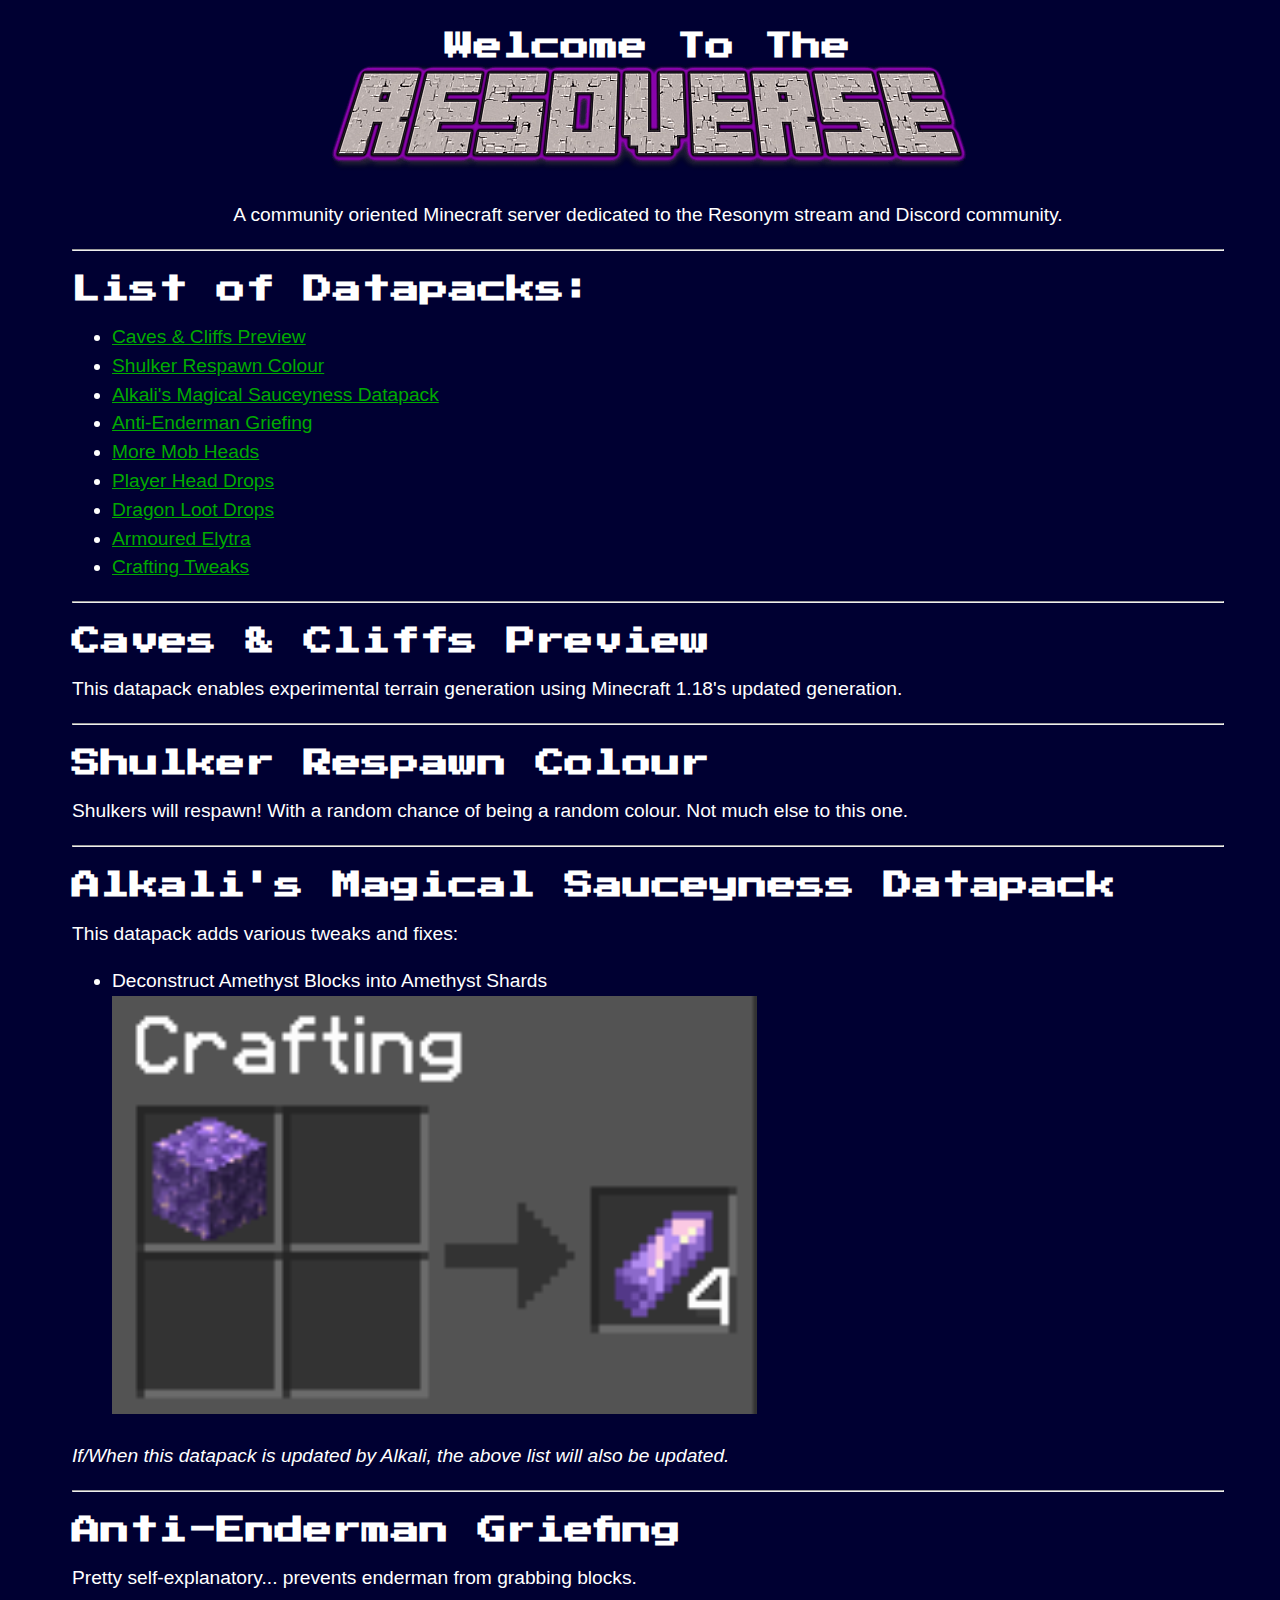
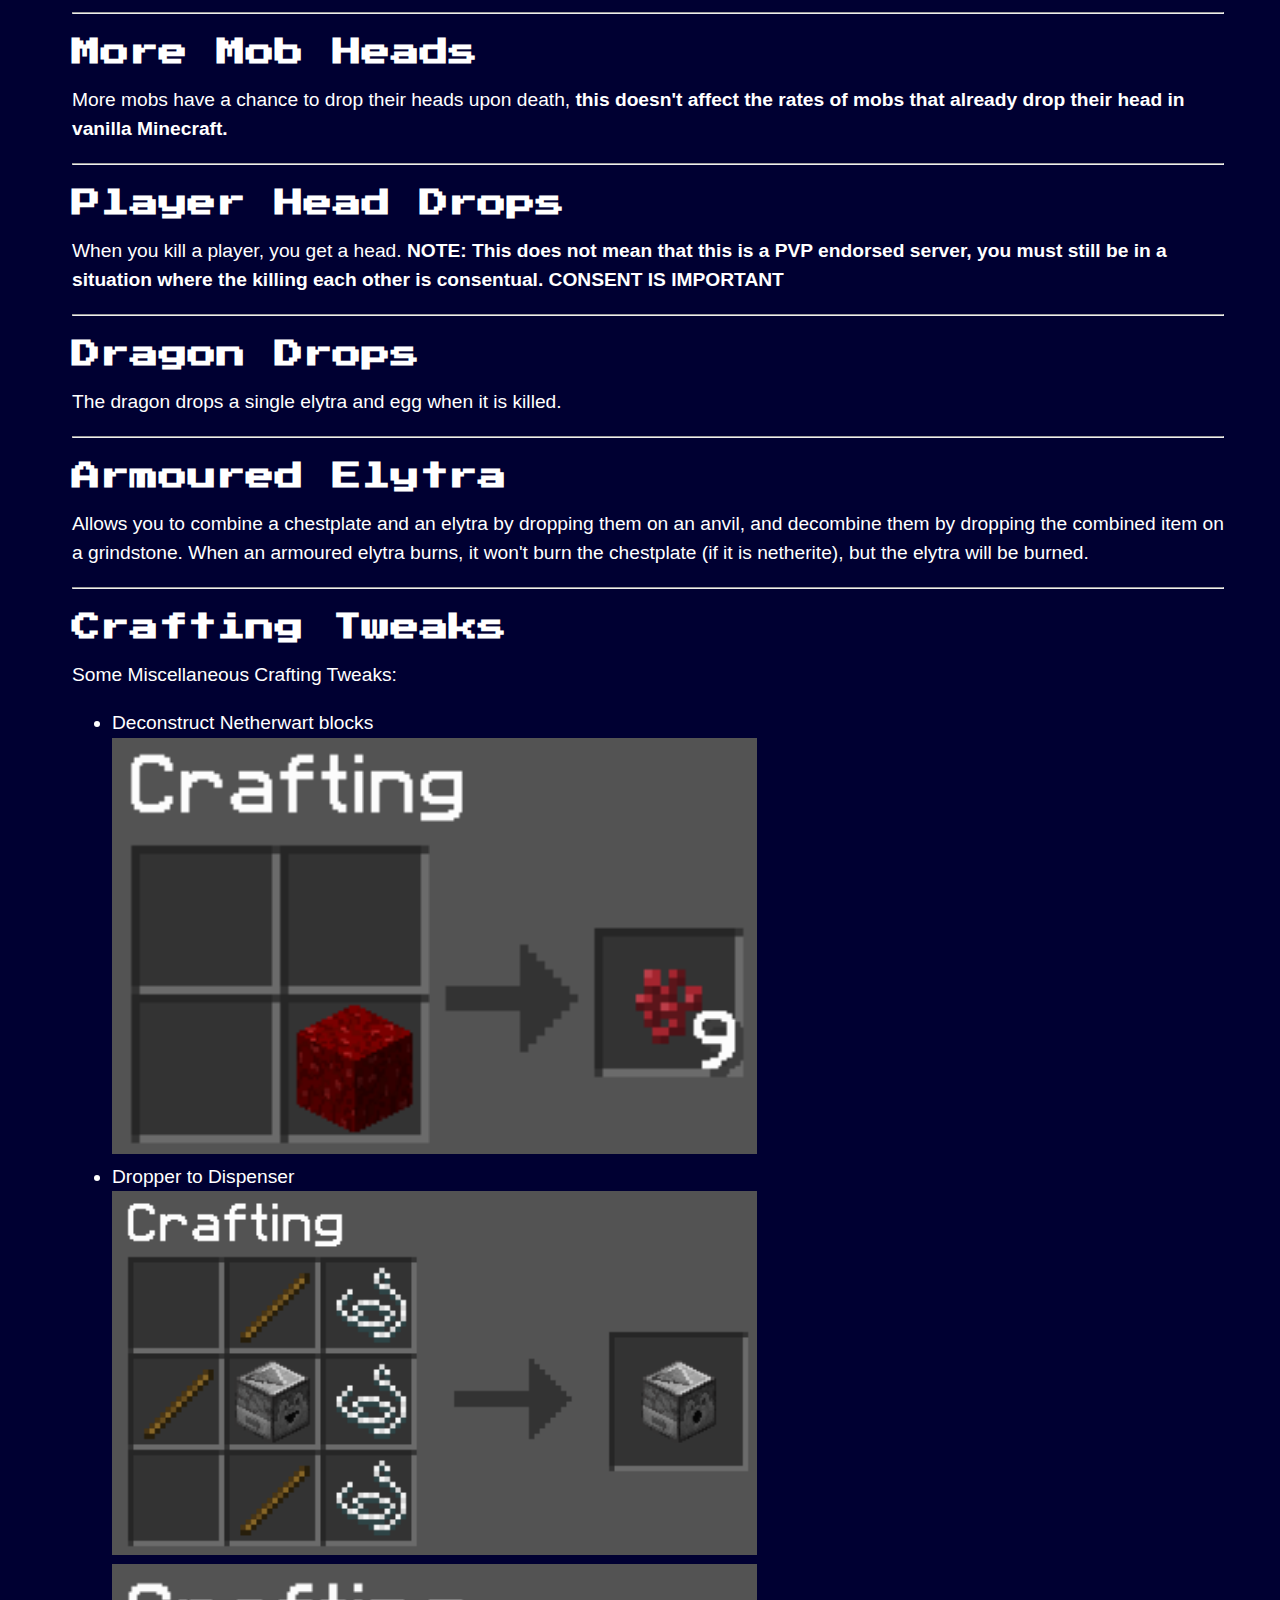
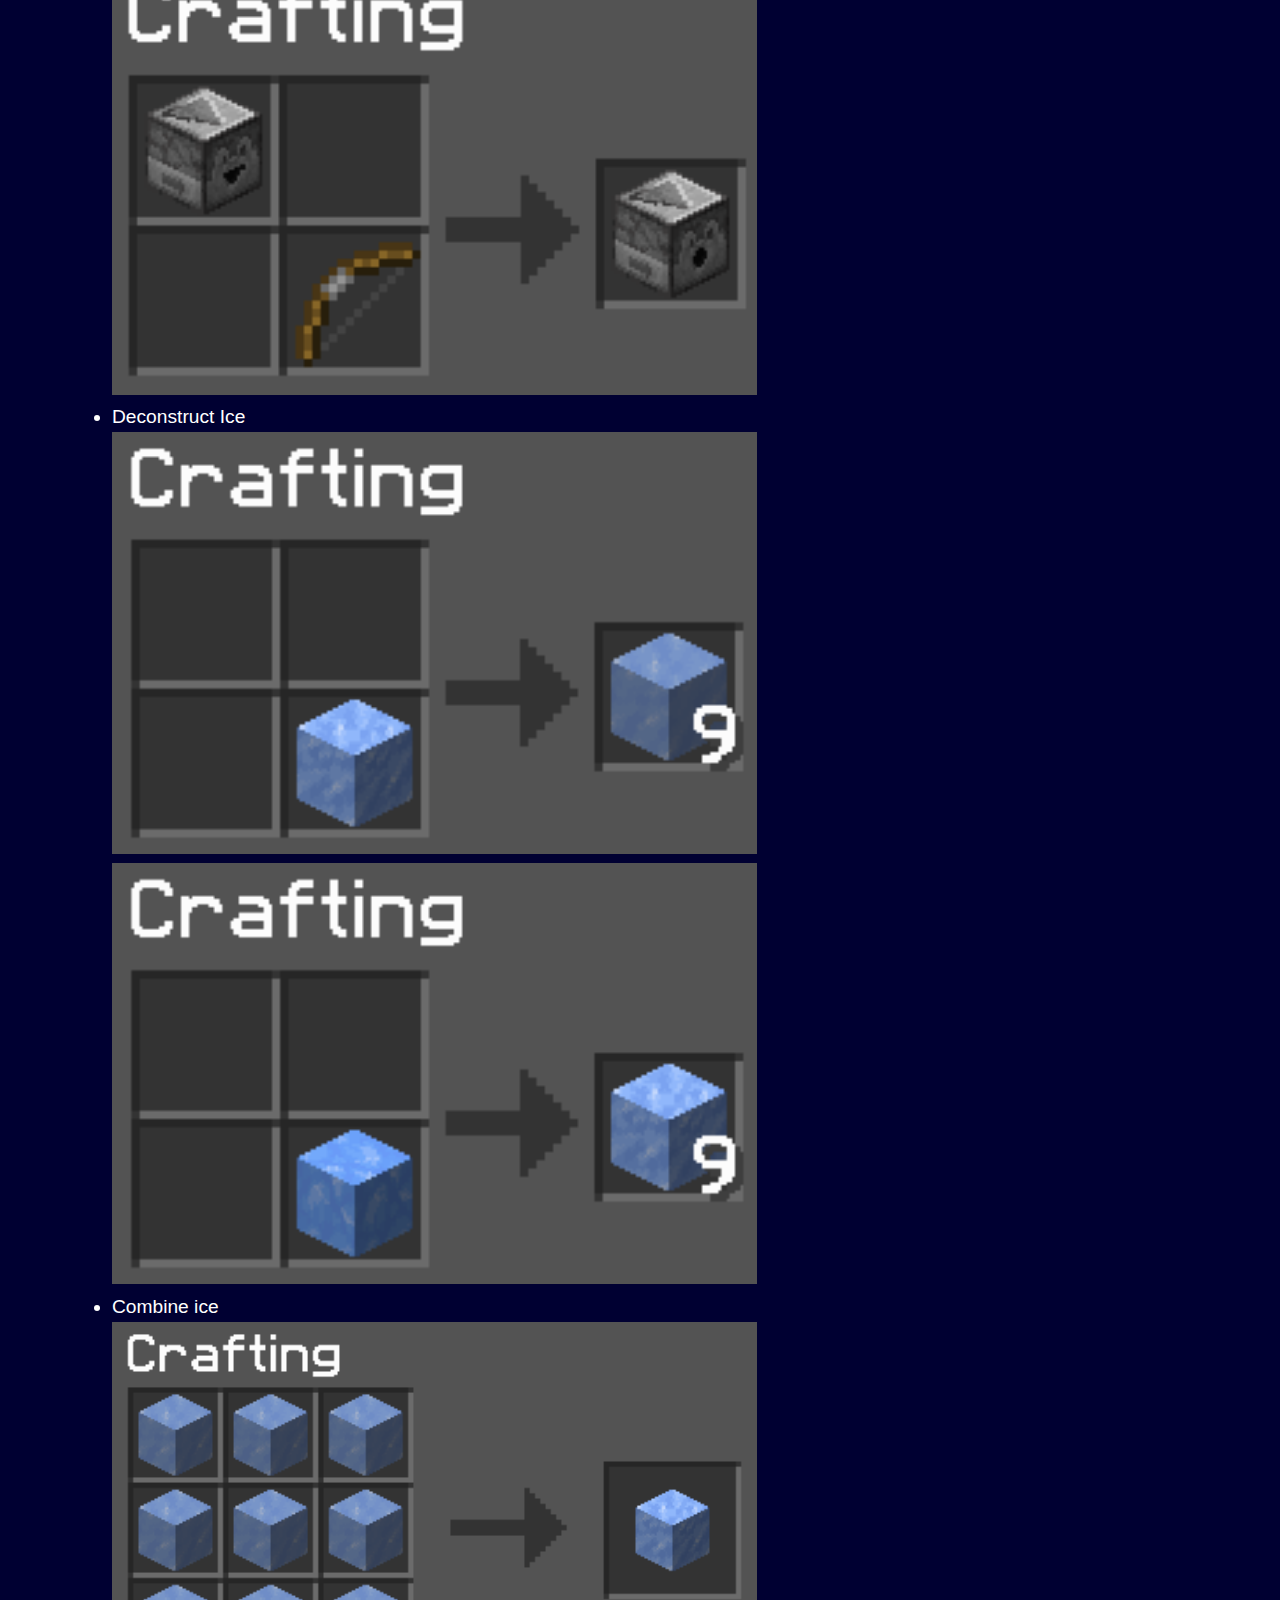
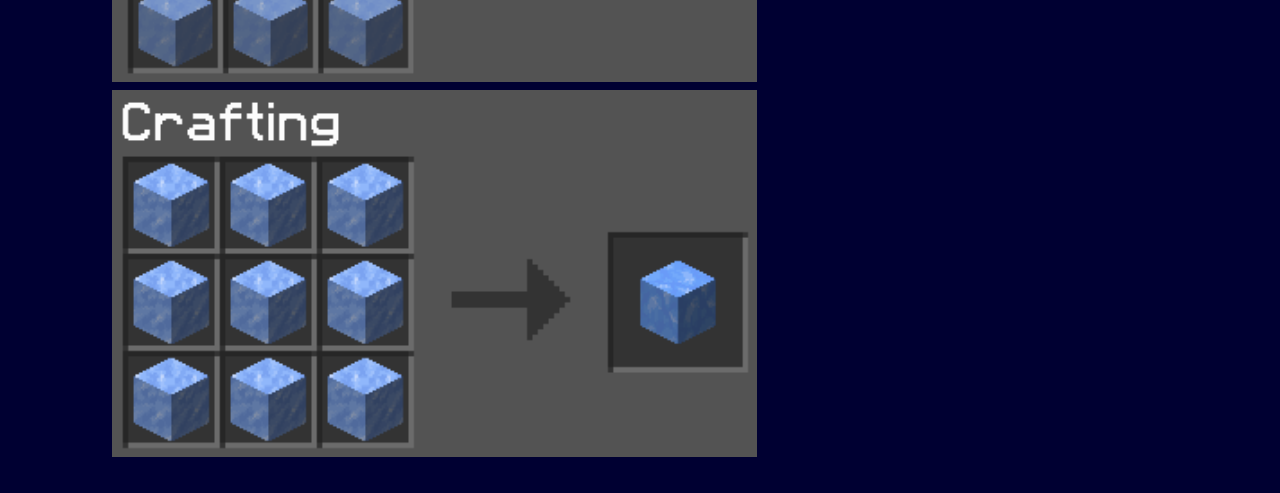
==== datapacks/index.html @ 3f2acc71 "Add datapack images and guide" ====
<!DOCTYPE html>
<html lang="en">
<head>
	<meta charset="UTF-8">
	<meta http-equiv="X-UA-Compatible" content="IE=edge">
	<meta name="viewport" content="width=device-width, initial-scale=1.0">
	<title>Resoverse Minecraft Server</title>
	<link rel="stylesheet" href="../style.css">
</head>
<body>
	<div id="app" class="content">
		<h2 class="center">Welcome To The</h2>
		<div class="center">
			<img src="../Resoverse.png" alt="Resoverse" class="title">
		</div>
		<p class="center">
			A community oriented Minecraft server dedicated to the Resonym stream
			and Discord community.
		</p>
		<hr>
		<div>
			<h2>List of Datapacks:</h2>
			<ul>
				<li><a href="#terrain-preview">Caves & Cliffs Preview</a></li>
				<li><a href="#shulker-respawn">Shulker Respawn Colour</a></li>
				<li><a href="#custom">Alkali's Magical Sauceyness Datapack</a></li>
				<li><a href="#anti-enderman-grief">Anti-Enderman Griefing</a></li>
				<li><a href="#more-mob-heads">More Mob Heads</a></li>
				<li><a href="#player-head-drops">Player Head Drops</a></li>
				<li><a href="#dragon-drops">Dragon Loot Drops</a></li>
				<li><a href="#armoured-elytra">Armoured Elytra</a></li>
				<li><a href="#crafting-tweaks">Crafting Tweaks</a></li>
			</ul>
		</div>
		<hr>
		<div>
			<h2 id="terrain-preview">Caves & Cliffs Preview</h2>
			<p>
				This datapack enables experimental terrain generation using
				Minecraft 1.18's updated generation.
			</p>
		</div>
		<hr>
		<div>
			<h2 id="shulker-respawn">Shulker Respawn Colour</h2>
			<p>
				Shulkers will respawn! With a random chance of being a random colour.
				Not much else to this one.
			</p>
		</div>
		<hr>
		<div>
			<h2 id="custom">Alkali's Magical Sauceyness Datapack</h2>
			<p>
				This datapack adds various tweaks and fixes:
			</p>
			<ul>
				<li>
					Deconstruct Amethyst Blocks into Amethyst Shards
					<br>
					<img src="../assets/craft_amethyst_shards.png" alt="The amethyst block to amethyst shards crafting recipe">
				</li>
			</ul>
			<p>
				<em>
					If/When this datapack is updated by Alkali, the above list will also be updated.
				</em>
			</p>
		</div>
		<hr>
		<div>
			<h2 id="anti-enderman-grief">Anti-Enderman Griefing</h2>
			<p>
				Pretty self-explanatory... prevents enderman from grabbing blocks.
			</p>
		</div>
		<hr>
		<div>
			<h2 id="more-mob-heads">More Mob Heads</h2>
			<p>
				More mobs have a chance to drop their heads upon death, <b>this
				doesn't affect the rates of mobs that already drop their head
				in vanilla Minecraft.</b>
			</p>
		</div>
		<hr>
		<div>
			<h2 id="player-head-drops">Player Head Drops</h2>
			<p>
				When you kill a player, you get a head. <b>NOTE: This does not mean that this is a PVP endorsed server, you must still be in a situation where the killing each other is consentual. CONSENT IS IMPORTANT</b>
			</p>
		</div>
		<hr>
		<div>
			<h2 id="dragon-drops">Dragon Drops</h2>
			<p>
				The dragon drops a single elytra and egg when it is killed.
			</p>
		</div>
		<hr>
		<div>
			<h2 id="armoured-elytra">Armoured Elytra</h2>
			<p>
				Allows you to combine a chestplate and an elytra by dropping
				them on an anvil, and decombine them by dropping the combined
				item on a grindstone. When an armoured elytra burns, it won't
				burn the chestplate (if it is netherite), but the elytra will be
				burned.
			</p>
		</div>
		<hr>
		<div>
			<h2 id="crafting-tweaks">Crafting Tweaks</h2>
			<p>
				Some Miscellaneous Crafting Tweaks:
			</p>
			<ul>
				<li>
					Deconstruct Netherwart blocks
					<br>
					<img src="../assets/deconstruct_netherwart_block.png" alt="Recipe to deconstruct the netherwart block">
				</li>
				<li>
					Dropper to Dispenser
					<br>
					<img src="../assets/dropper_to_dispenser_1.png" alt="Recipe to convert a dropper into a dispenser with sticks and string">
					<img src="../assets/dropper_to_dispenser_2.png" alt="Recipe to convert a dropper into a dispenser with a bow">
				</li>
				<li>
					Deconstruct Ice
					<br>
					<img src="../assets/deconstruct_packed_ice.png" alt="Deconstruct packed ice into normal ice">
					<img src="../assets/deconstruct_blue_ice.png" alt="Deconstruct blue ice into packed ice">
				</li>
				<li>
					Combine ice
					<br>
					<img src="../assets/construct_packed_ice.png" alt="Combine normal ice into packed ice">
					<img src="../assets/construct_blue_ice.png" alt="Combine packed ice into">
				</li>
			</ul>
		</div>
	</div>
</body>
</html>
---- style.css ----
@import url('https://fonts.googleapis.com/css2?family=Press+Start+2P&display=swap');

body {
	background-color: #000032;
	color: white;
	display: flex;
	font-family: sans-serif;
	font-size: larger;
	justify-content: center;
	line-height: 150%;
	width: 100%;
}

h1, h2, h3, h4, h5, h6 {
	font-family: 'Press Start 2P', sans-serif;
	margin-bottom: 0;
	line-height: initial;
}

.shrinkable { display: flex; }
.shrinkable > .shrink { flex-shrink: 1; }

code {
	background-color: black;
	border-radius: 7px;
	color: lime;
	font-size: x-large;
	padding: 5px;
}

.content {
	width: 90%;
}

.flex-row {
	display: flex;
	flex-wrap: wrap;
	justify-content: space-evenly;
}

.center {
	text-align: center;
}

a { color: #00AA00; }
a:visited { color: #da00da}

input, select, button {
	background-color: #000066;
	border-radius: 5px;
	border-style: none;
	color: white;
	font-size: larger;
	margin-bottom: 10px;
	outline: none;
	padding: 7px;
}

img {
	width: min(645px, 100%);
}
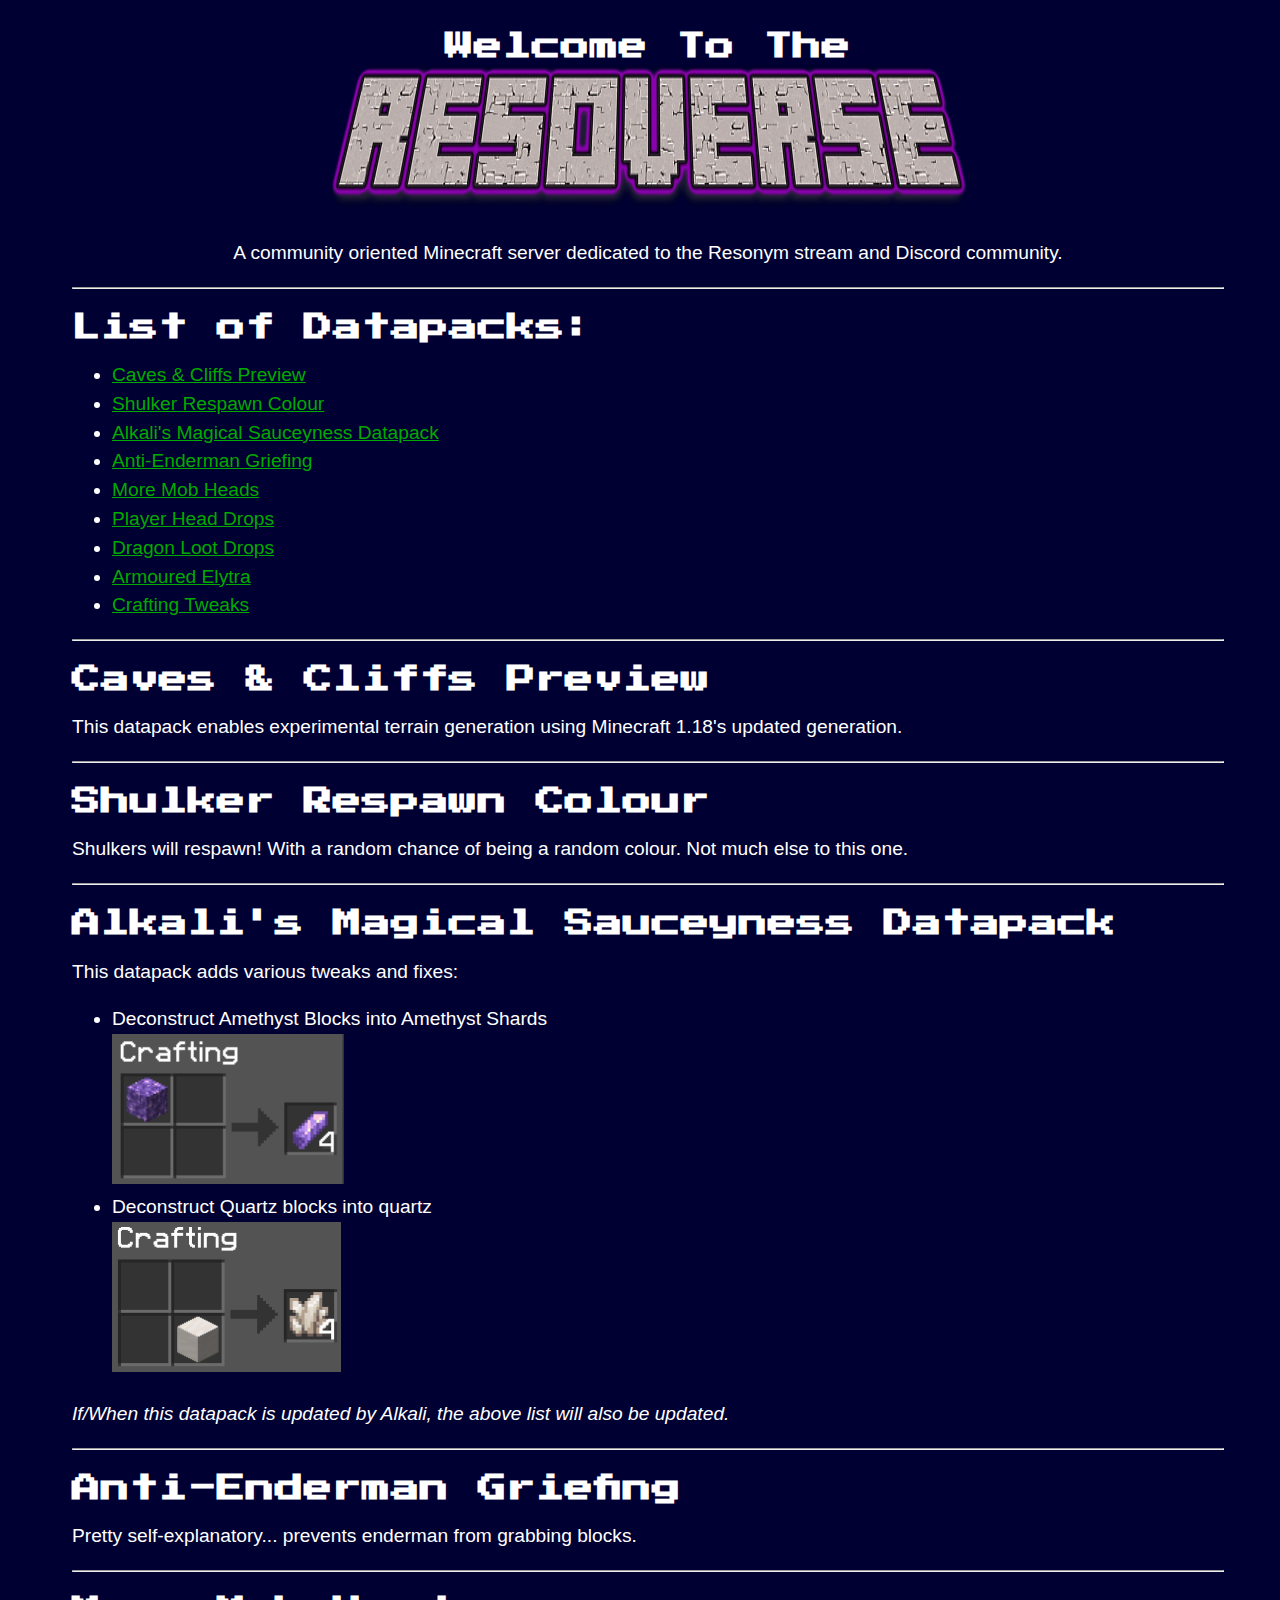
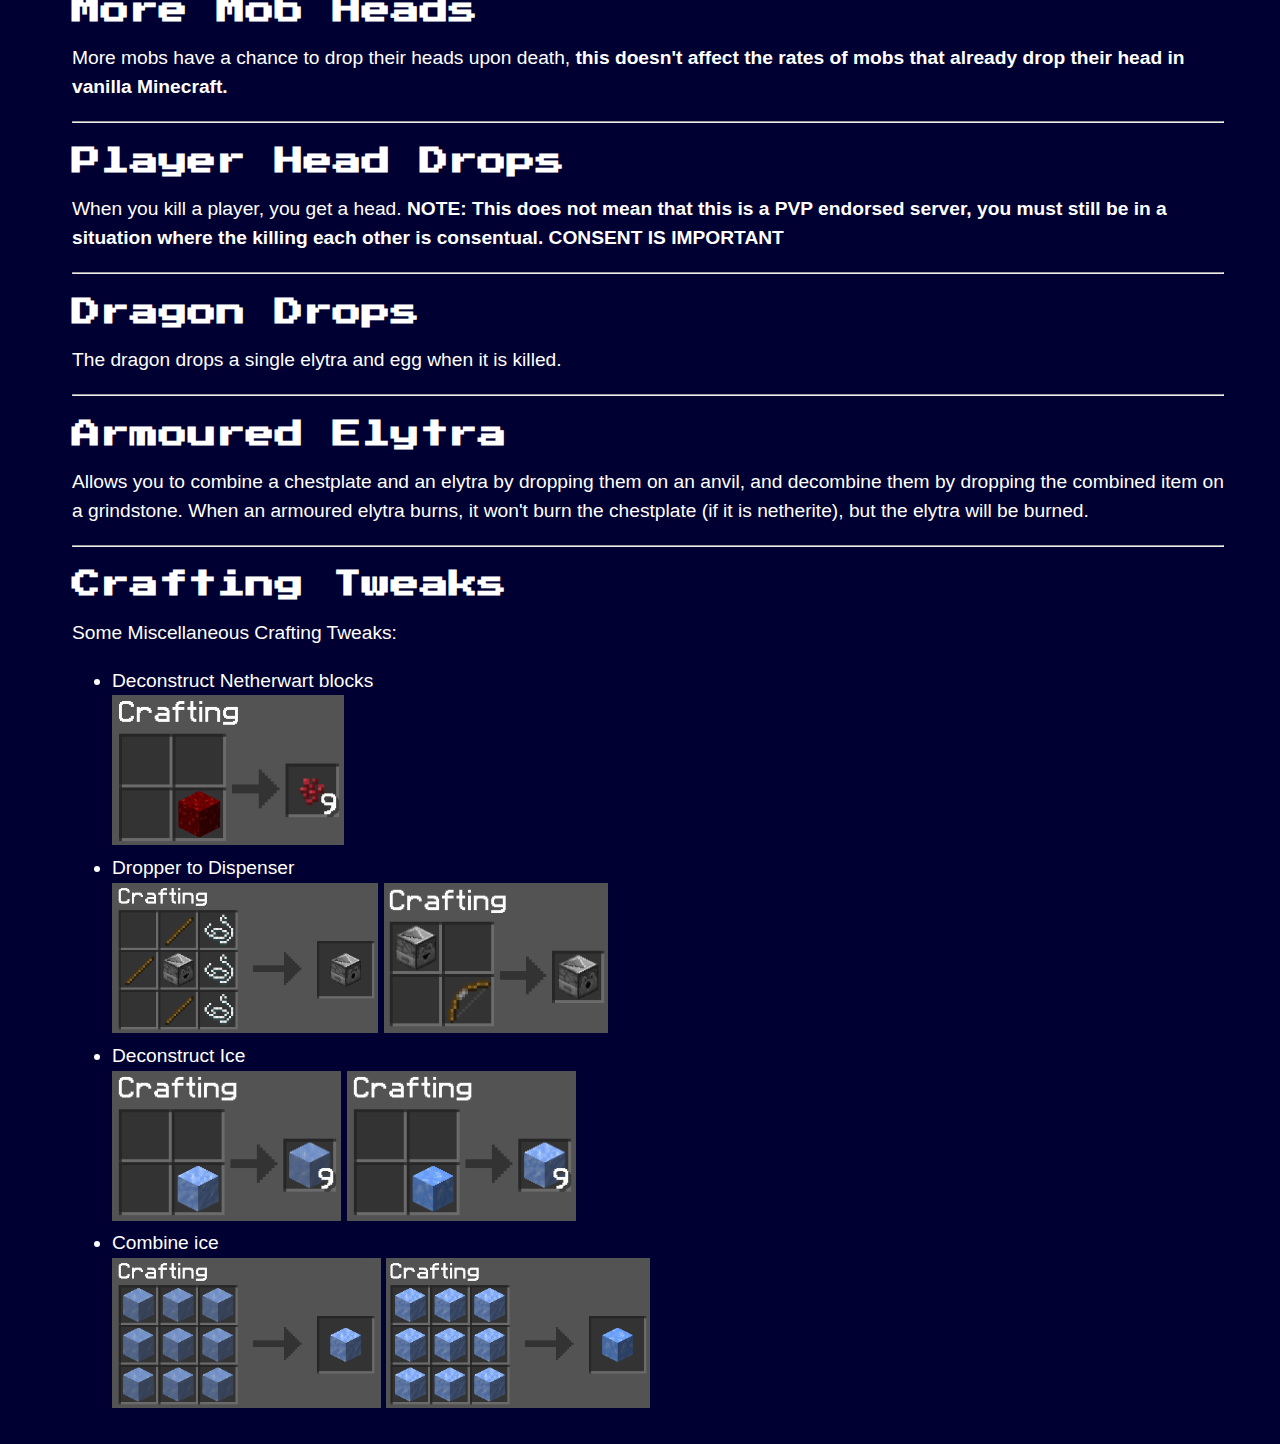
==== commit 4c3a63cb: "Add quartz reclamation recipe." ====
--- a/datapacks/index.html
+++ b/datapacks/index.html
@@ -59,6 +59,11 @@
 					Deconstruct Amethyst Blocks into Amethyst Shards
 					<br>
 					<img src="../assets/craft_amethyst_shards.png" alt="The amethyst block to amethyst shards crafting recipe">
+				</li>
+				<li>
+					Deconstruct Quartz blocks into quartz
+					<br>
+					<img src="../assets/quartz_reclamation.png" alt="Deconstruct quartz blocks into quartz">
 				</li>
 			</ul>
 			<p>
--- a/style.css
+++ b/style.css
@@ -57,5 +57,9 @@
 }
 
 img {
+	height: 150px;
+}
+
+img.title {
 	width: min(645px, 100%);
 }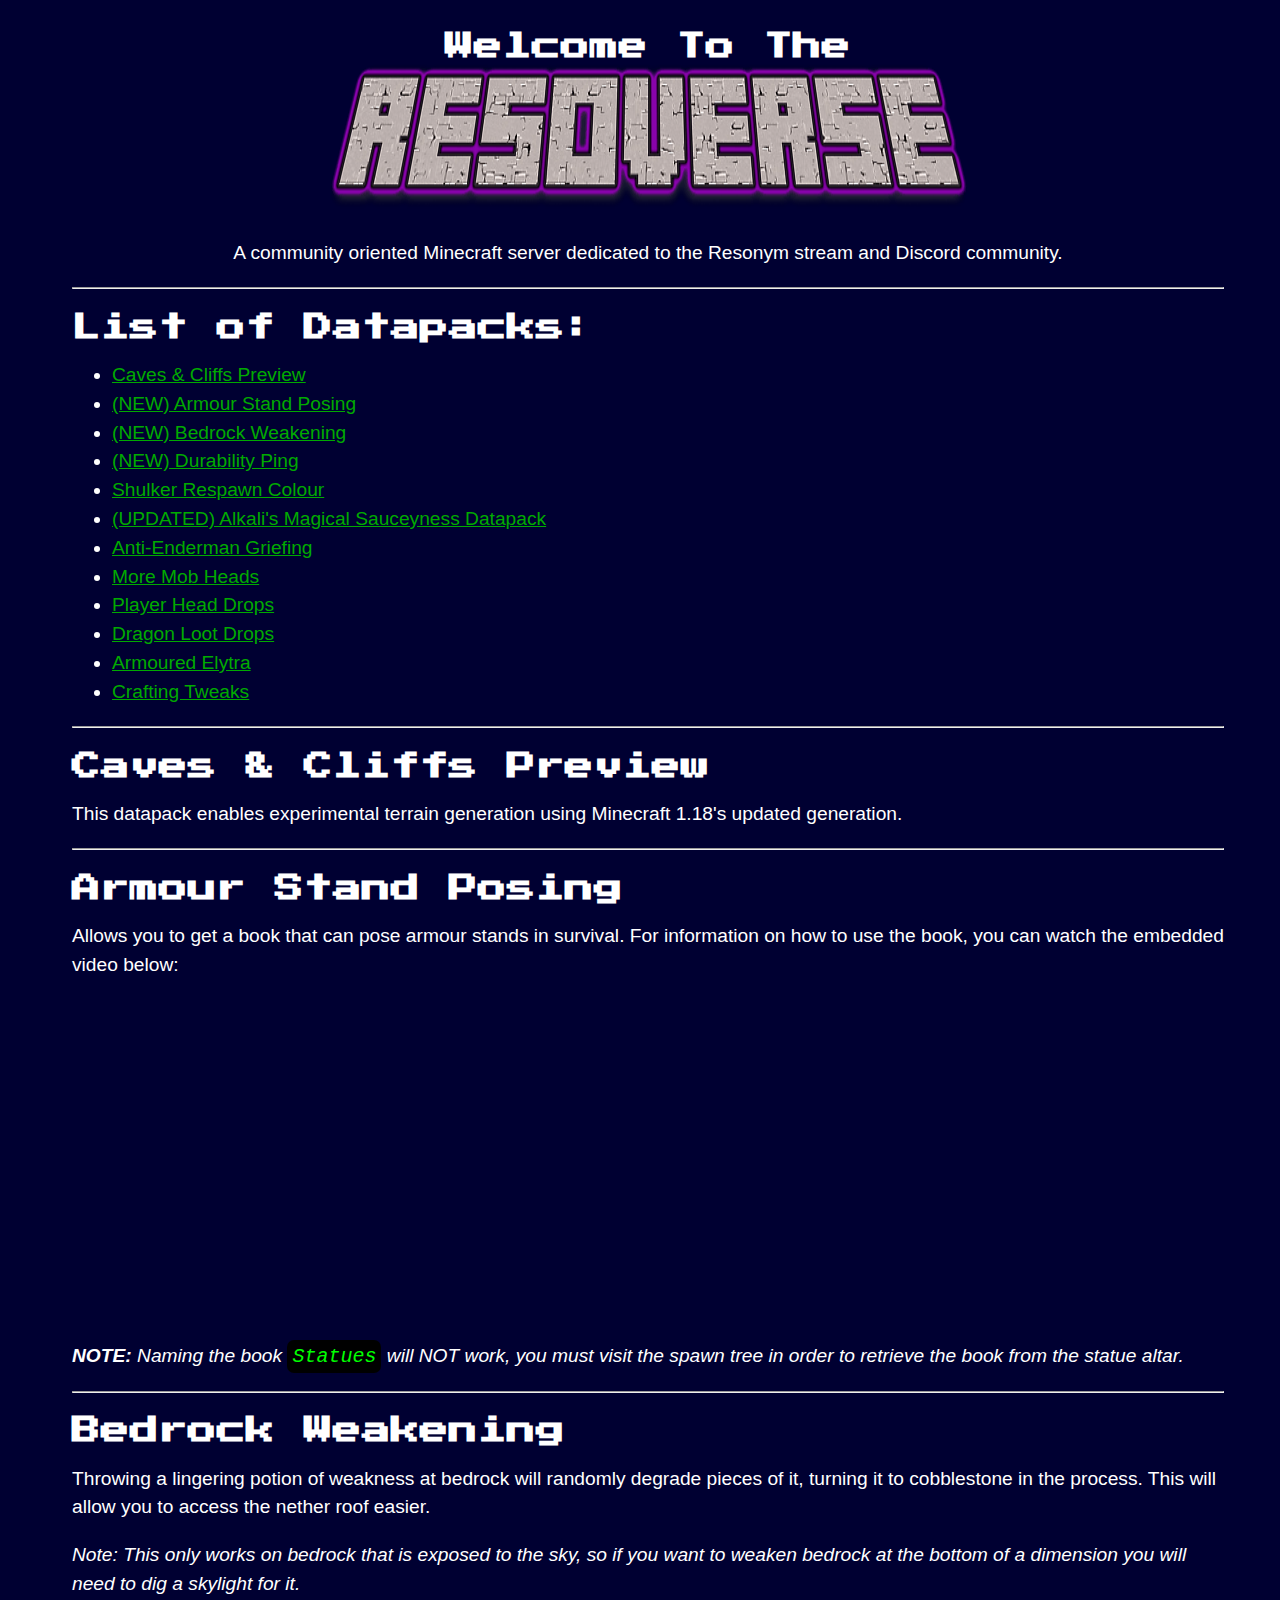
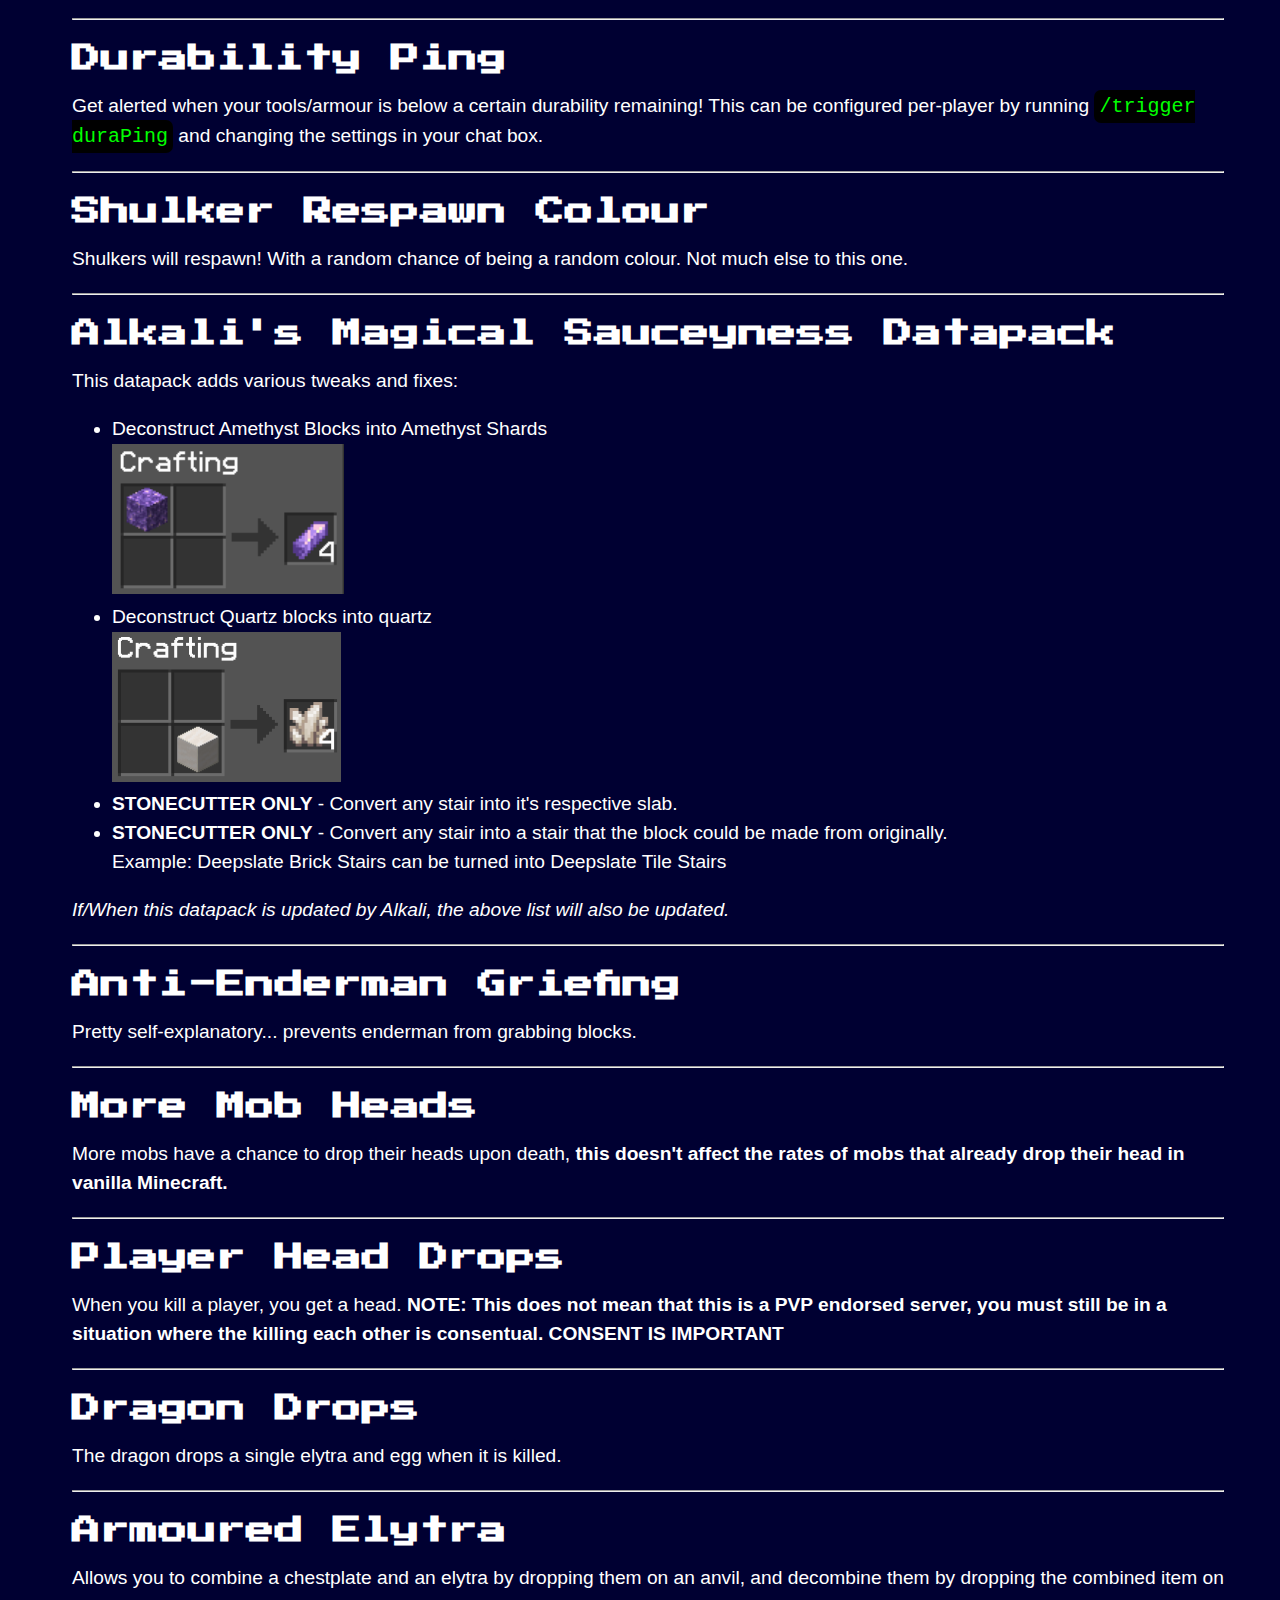
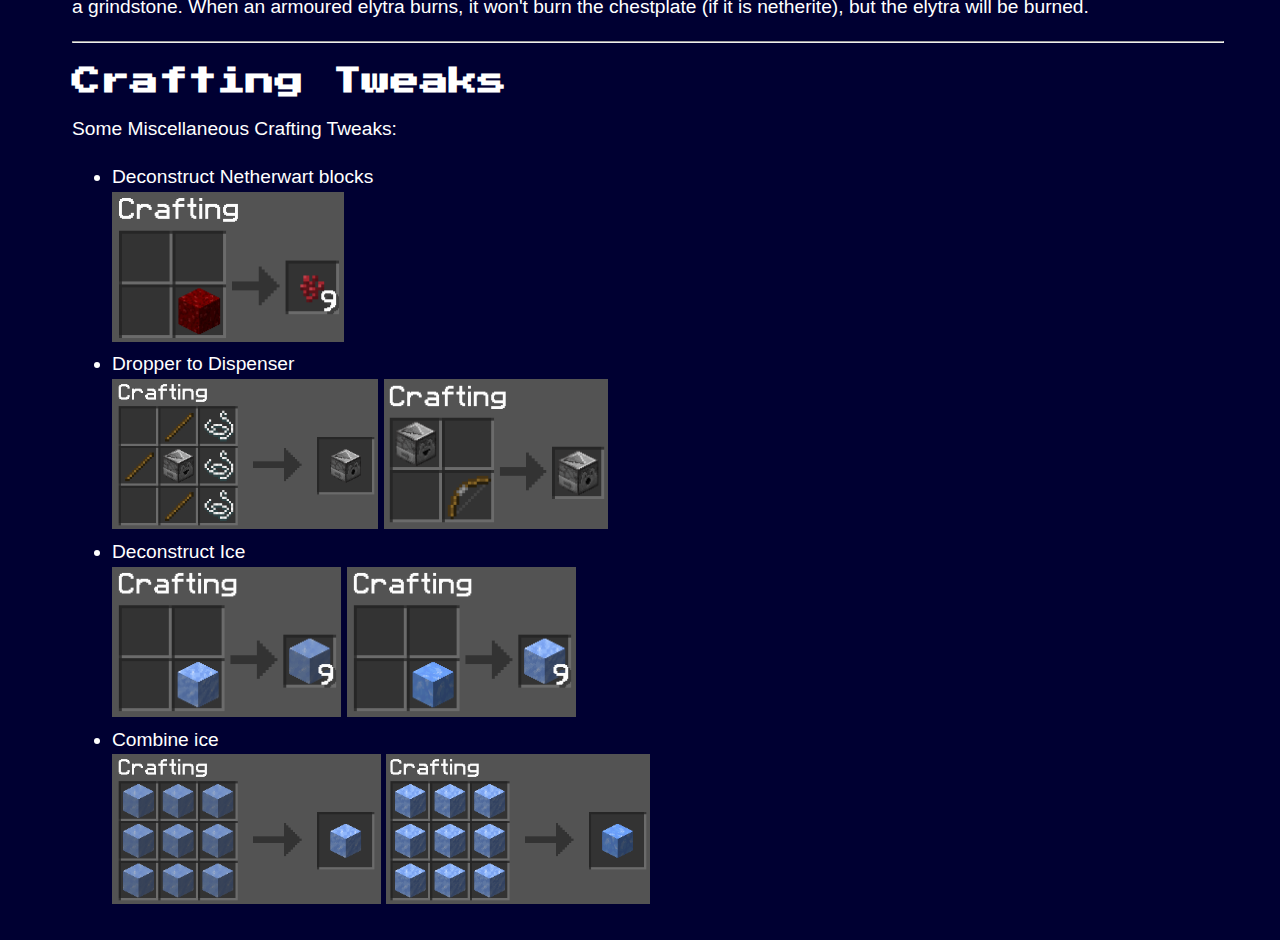
==== commit 7f16b07f: "Add information on new and update datapacks" ====
--- a/datapacks/index.html
+++ b/datapacks/index.html
@@ -22,8 +22,11 @@
 			<h2>List of Datapacks:</h2>
 			<ul>
 				<li><a href="#terrain-preview">Caves & Cliffs Preview</a></li>
+				<li><a href="#armour-stand-posing">(NEW) Armour Stand Posing</a></li>
+				<li><a href="#bedrock-weakening">(NEW) Bedrock Weakening</a></li>
+				<li><a href="#durability-ping">(NEW) Durability Ping</a></li>
 				<li><a href="#shulker-respawn">Shulker Respawn Colour</a></li>
-				<li><a href="#custom">Alkali's Magical Sauceyness Datapack</a></li>
+				<li><a href="#custom">(UPDATED) Alkali's Magical Sauceyness Datapack</a></li>
 				<li><a href="#anti-enderman-grief">Anti-Enderman Griefing</a></li>
 				<li><a href="#more-mob-heads">More Mob Heads</a></li>
 				<li><a href="#player-head-drops">Player Head Drops</a></li>
@@ -42,6 +45,58 @@
 		</div>
 		<hr>
 		<div>
+			<h2 id="armour-stand-posing">Armour Stand Posing</h2>
+			<p>
+				Allows you to get a book that can pose armour stands in survival.
+				For information on how to use the book, you can watch the embedded
+				video below:
+			</p>
+			<iframe
+				width="560"
+				height="315"
+				src="https://www.youtube-nocookie.com/embed/nV9-_RacnoI"
+				title="YouTube video player"
+				frameborder="0"
+				allow="accelerometer; autoplay; clipboard-write; encrypted-media; gyroscope; picture-in-picture"
+				allowfullscreen
+			></iframe>
+			<p>
+				<em>
+					<b>NOTE:</b>
+					Naming the book <code>Statues</code> will NOT work, you must
+					visit the spawn tree in order to retrieve the book from the
+					statue altar.
+				</em>
+			</p>
+		</div>
+		<hr>
+		<div>
+			<h2 id="bedrock-weakening">Bedrock Weakening</h2>
+			<p>
+				Throwing a lingering potion of weakness at bedrock will randomly
+				degrade pieces of it, turning it to cobblestone in the process.
+				This will allow you to access the nether roof easier.
+			</p>
+			<p>
+				<em>
+					Note: This only works on bedrock that is exposed to the sky,
+					so if you want to weaken bedrock at the bottom of a dimension
+					you will need to dig a skylight for it.
+				</em>
+			</p>
+		</div>
+		<hr>
+		<div>
+			<h2 id="durability-ping">Durability Ping</h2>
+			<p>
+				Get alerted when your tools/armour is below a certain durability
+				remaining! This can be configured per-player by running
+				<code>/trigger duraPing</code> and changing the settings in your
+				chat box.
+			</p>
+		</div>
+		<hr>
+		<div>
 			<h2 id="shulker-respawn">Shulker Respawn Colour</h2>
 			<p>
 				Shulkers will respawn! With a random chance of being a random colour.
@@ -64,6 +119,16 @@
 					Deconstruct Quartz blocks into quartz
 					<br>
 					<img src="../assets/quartz_reclamation.png" alt="Deconstruct quartz blocks into quartz">
+				</li>
+				<li>
+					<b>STONECUTTER ONLY</b> -
+					Convert any stair into it's respective slab.
+				</li>
+				<li>
+					<b>STONECUTTER ONLY</b> -
+					Convert any stair into a stair that the block could be made from originally.
+					<br>
+					Example: Deepslate Brick Stairs can be turned into Deepslate Tile Stairs
 				</li>
 			</ul>
 			<p>
